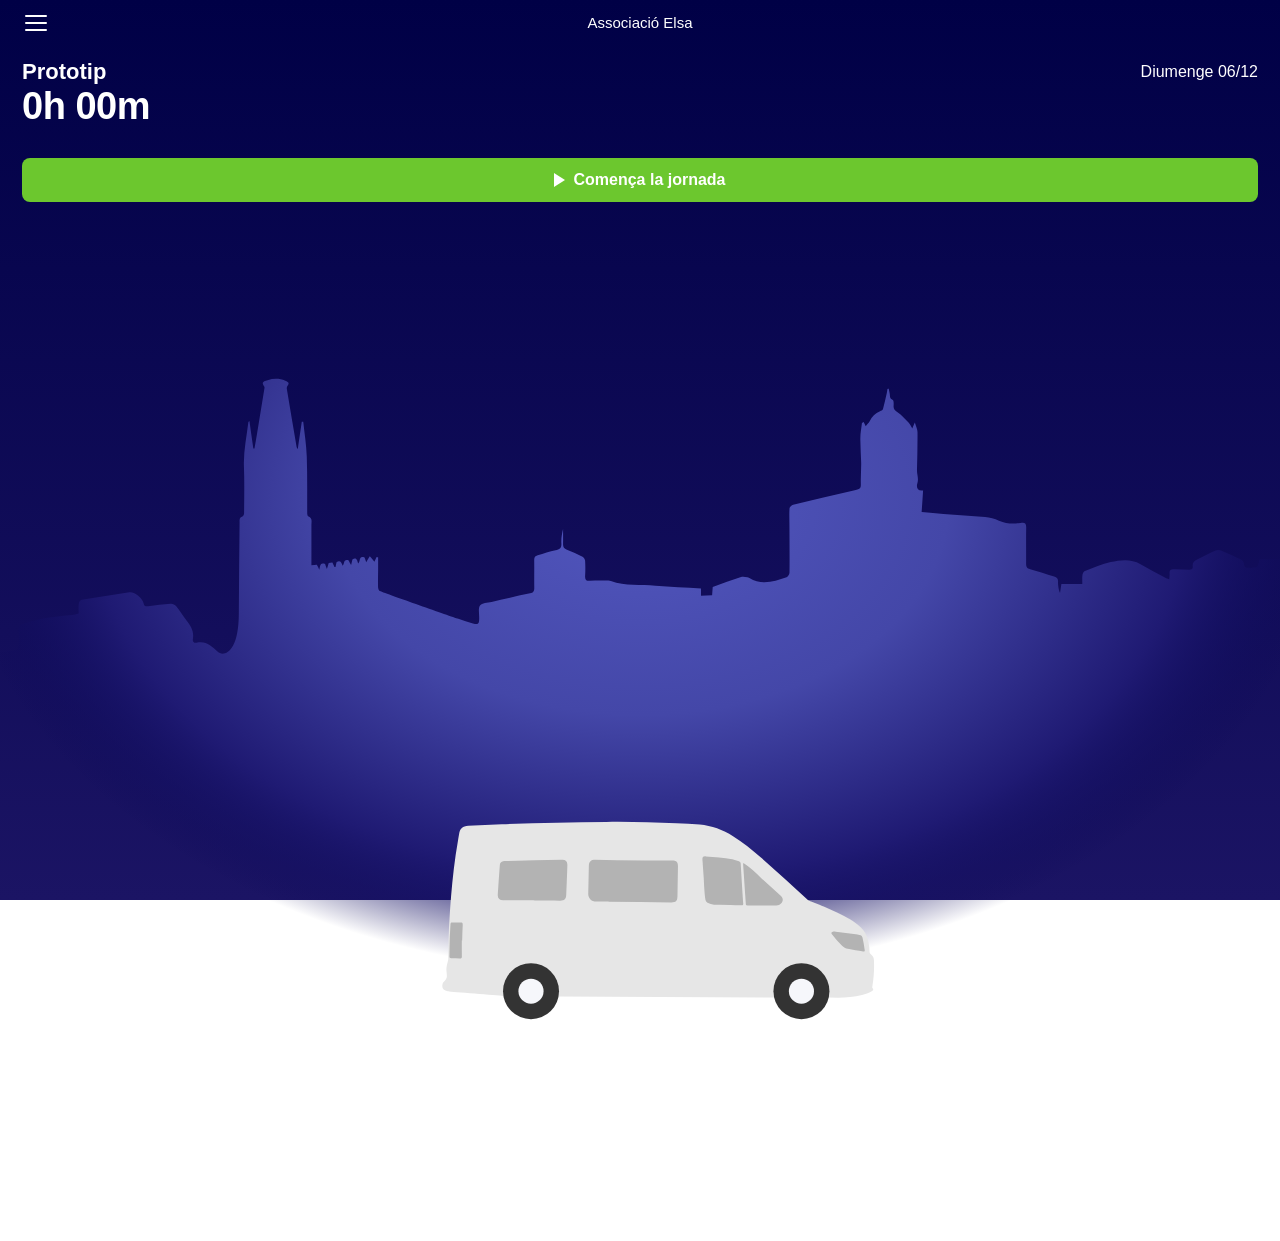
==== prototip.html @ 6fc0061e "Banc de proves (prototip.html): la mateixa app amb dades inventades, sense desar res" ====
<!DOCTYPE html>
<html lang="ca">
<head>
<meta charset="utf-8">
<meta name="viewport" content="width=device-width, initial-scale=1, maximum-scale=1, viewport-fit=cover">
<meta name="theme-color" content="#000046">
<meta name="mobile-web-app-capable" content="yes">
<meta name="apple-mobile-web-app-capable" content="yes">
<meta name="apple-mobile-web-app-status-bar-style" content="black-translucent">
<meta name="apple-mobile-web-app-title" content="Elsa">
<meta name="robots" content="noindex">
<meta name="referrer" content="no-referrer">
<title>Elsa · Prototip</title>
<link rel="manifest" href="manifest.json">
<link rel="icon" href="icona-192.png">
<link rel="apple-touch-icon" href="icona-180.png">
<link rel="preconnect" href="https://api.fontshare.com">
<link href="https://api.fontshare.com/v2/css?f[]=satoshi@400,500,700,900&display=swap" rel="stylesheet">
<link rel="stylesheet" href="estil.css">
</head>
<body>
<div id="app"></div>
<div id="capa" class="capa"><div id="panell" class="panell"></div></div>
<div id="dialeg" class="dialeg"><div class="caixa" id="caixa"></div></div>
<div id="avis" class="avis"></div>
<script src="config.js"></script>
<script src="prototip.js"></script>
<script src="app.js"></script>
</body>
</html>
---- estil.css ----
/* Estil de l'app dels conductors d'Elsa (disseny de l'Albert: Satoshi, blau #000046 → #1b1464). */
:root {
  --fosc: #000046;
  --fosc2: #1b1464;
  --text: #0d0b4a;
  --gris: #8a8aa0;
  --full: #f1f1f5;
  --linia: #e3e3ea;
  --boto: #2a2a8a;
  --verd: #6cc72e;
  --punt: #43d43c;
  --taronja: #f5a623;
  --vermell: #e53935;
  --vermell-fons: #ffdfe3;
  --vermell-text: #e8243c;
  --lila-fons: #f0dcfa;
  --lila-text: #8a4fc7;
  --lila: #8d4fd0;
  --groc-fons: #fff6c9;
  --groc: #f5c02e;
}

* { box-sizing: border-box; margin: 0; padding: 0; }
html, body { height: 100%; overscroll-behavior-y: none; }
body {
  font-family: 'Satoshi', -apple-system, 'Segoe UI', Roboto, Arial, sans-serif;
  background: linear-gradient(180deg, var(--fosc) 0%, var(--fosc2) 100%) fixed;
  color: #fff;
  -webkit-font-smoothing: antialiased;
  /* Comportament de app: sense seleccionar text, sense menú en mantenir premut, sense flaix blau. */
  -webkit-user-select: none; user-select: none;
  -webkit-touch-callout: none;
  -webkit-tap-highlight-color: transparent;
  overscroll-behavior: none;
}
input, textarea { -webkit-user-select: text; user-select: text; font-family: inherit; }
button { font-family: inherit; border: 0; cursor: pointer; color: inherit; background: none; transition: transform .08s ease; }
button:active { transform: scale(.96); }
button:disabled { opacity: .5; }

#app { min-height: 100%; display: flex; flex-direction: column; }

/* ───────── Capçalera fosca ───────── */
.cap { padding: calc(env(safe-area-inset-top) + 14px) 22px 0; }
.titol-app { position: relative; text-align: center; font-weight: 500; font-size: 15px; margin-bottom: 28px; }
.boto-menu { position: absolute; left: -6px; top: 50%; transform: translateY(-50%); width: 40px; height: 40px;
  display: flex; flex-direction: column; justify-content: center; align-items: center; gap: 5px; }
.boto-menu:active { transform: translateY(-50%) scale(.92); }
.boto-menu span { display: block; width: 22px; height: 2px; background: #fff; border-radius: 2px; }
.menu { position: fixed; inset: 0; z-index: 25; pointer-events: none; }
.menu-fons { position: absolute; inset: 0; background: rgba(0,0,30,.55); opacity: 0; transition: opacity .2s; }
.menu-caixa { position: absolute; top: 0; bottom: 0; left: 0; width: 78%; max-width: 320px; background: var(--fosc);
  padding: calc(env(safe-area-inset-top) + 24px) 22px 24px; transform: translateX(-100%); transition: transform .22s ease; }
.menu.obert { pointer-events: auto; }
.menu.obert .menu-fons { opacity: 1; }
.menu.obert .menu-caixa { transform: none; }
.menu-titol { font-size: 20px; font-weight: 700; margin-bottom: 18px; }
.menu-buit { color: #b9b9e0; font-size: 15px; }
.boto-repren { display: block; width: 100%; margin-top: 12px; padding: 12px; border-radius: 9px; background: rgba(255,255,255,.12);
  color: #fff; font-weight: 700; font-size: 15px; }
.fila { display: flex; justify-content: space-between; align-items: center; }
.nom-cond { font-size: 22px; font-weight: 700; }
.data { font-size: 16px; font-weight: 500; }
.temps-fila { display: flex; align-items: center; gap: 14px; margin-top: 10px; }
.temps { font-size: 38px; font-weight: 700; letter-spacing: -.5px; flex: 1; }
.punt { width: 20px; height: 20px; border-radius: 50%; background: var(--punt); box-shadow: 0 0 0 4px rgba(67,212,60,.25); flex: none; }
.punt.pausa { background: var(--taronja); box-shadow: 0 0 0 4px rgba(245,166,35,.25); }
.punt.parat { background: #6b6b9a; box-shadow: none; }
.bq { width: 46px; height: 46px; border-radius: 9px; background: var(--boto); display: grid; place-items: center; flex: none; }
.bq.clar { background: #e9e9f1; }
.ic-pausa { width: 14px; height: 16px; border-left: 5px solid #fff; border-right: 5px solid #fff; }
.ic-play { width: 0; height: 0; border-left: 15px solid var(--fosc); border-top: 9px solid transparent; border-bottom: 9px solid transparent; margin-left: 4px; }
.ic-stop { width: 16px; height: 16px; background: #f01e1e; border-radius: 2px; }
.en-pausa { color: var(--taronja); font-weight: 700; font-size: 14px; margin-top: 4px; }
.en-pausa span { color: #fff; font-weight: 500; }
.acabada { color: #b9b9e0; font-size: 14px; margin-top: 4px; }
.desfes { color: #b9b9e0; font-size: 13px; text-decoration: underline; padding: 6px 0 0; }

.linia-dia { position: relative; height: 6px; background: rgba(255,255,255,.12); border-radius: 3px; margin: 22px 0 6px; overflow: hidden; }
.linia-dia i { position: absolute; top: 0; bottom: 0; background: #4a4ac8; min-width: 2px; }
.linia-dia i.tram-pausa { background: var(--taronja); }
.hores-dia { display: flex; justify-content: space-between; font-size: 10px; font-weight: 500; opacity: .9; }

/* ───────── Pantalla d'inici (i de càrrega) ───────── */
.inici { flex: 1; display: flex; flex-direction: column; }
.boto-comenca { display: flex; align-items: center; justify-content: center; gap: 8px; width: 100%; margin-top: 30px;
  background: var(--verd); color: #fff; font-weight: 700; font-size: 16px; padding: 13px; border-radius: 8px; }
.ic-tri { width: 0; height: 0; border-left: 11px solid #fff; border-top: 7px solid transparent; border-bottom: 7px solid transparent; }
.escena { position: relative; flex: 1; min-height: 240px; margin-top: 20px; padding-bottom: 9vh; display: flex; align-items: flex-end; }
.escena img { display: block; width: 100%; height: auto; max-height: 100%; }

/* Esquelet mentre carrega */
.sk { background: linear-gradient(90deg, rgba(255,255,255,.08) 25%, rgba(255,255,255,.18) 50%, rgba(255,255,255,.08) 75%);
  background-size: 200% 100%; animation: brilla 1.3s infinite linear; border-radius: 6px; }
@keyframes brilla { from { background-position: 200% 0; } to { background-position: -200% 0; } }

/* ───────── Full blanc amb la ruta ───────── */
.full { flex: 1; background: var(--full); color: var(--text); border-radius: 22px 22px 0 0; margin-top: 18px;
  display: flex; flex-direction: column; min-height: 50vh; padding-bottom: calc(env(safe-area-inset-bottom) + 20px); }
.pestanyes { display: flex; border-bottom: 1px solid var(--linia); background: #fff; border-radius: 22px 22px 0 0; }
.pt { flex: 1; text-align: center; padding: 16px 0 10px; font-weight: 700; font-size: 18px; color: #9b9bb0; }
.pt small { display: block; font-size: 13px; font-weight: 700; margin-top: 1px; }
.pt.act { color: var(--text); }
.p { display: flex; align-items: center; gap: 16px; padding: 12px 20px; background: #fff; border-bottom: 1px solid var(--linia); position: relative; }
.p .h { font-weight: 700; font-size: 19px; min-width: 50px; }
.p .info { min-width: 0; flex: 1; }
.p .n { font-weight: 700; font-size: 19px; white-space: nowrap; overflow: hidden; line-height: 1.2; }
.p .d { font-size: 12px; font-weight: 700; color: var(--gris); margin-top: 1px; white-space: nowrap; overflow: hidden; text-overflow: ellipsis; }
.p .etiq { position: absolute; right: 12px; bottom: 9px; font-size: 9px; font-weight: 900; color: #fff; padding: 2px 6px; border-radius: 4px; letter-spacing: .3px; }
.p.no { background: var(--vermell-fons); color: var(--vermell-text); }
.p.no .d { color: var(--vermell-text); opacity: .85; }
.p.nou { background: var(--lila-fons); color: var(--lila-text); }
.p.nou .d { color: var(--lila-text); opacity: .8; }
.p.cadira { background: var(--groc-fons); }
.etiq.no { background: var(--vermell-text); }
.etiq.nou { background: var(--lila); }
.etiq.cadira { background: var(--groc); }
.etiq.pastis { background: none; font-size: 18px; padding: 0 2px; line-height: 1; }
.etiq + .etiq { right: auto; }
.etiquetes { position: absolute; right: 12px; bottom: 9px; display: flex; gap: 4px; }
.etiquetes .etiq { position: static; }
.p.centre { background: transparent; color: var(--gris); }
.p.centre .h { font-weight: 500; }
.p.centre .fletxa { flex: 1; display: flex; align-items: center; gap: 12px; font-size: 12px; font-weight: 700; }
.p.centre .fletxa i { flex: 1; max-width: 90px; height: 1px; background: var(--gris); position: relative; }
.p.centre .fletxa i::after { content: ''; position: absolute; right: 0; top: -4px; border-left: 7px solid var(--gris); border-top: 4.5px solid transparent; border-bottom: 4.5px solid transparent; }
.p.guardant { opacity: .6; }
.buit { padding: 40px 24px; text-align: center; color: var(--gris); font-weight: 500; }

/* ───────── Barra de baix ───────── */
.nav { position: fixed; left: 0; right: 0; bottom: 0; display: flex; justify-content: center; gap: 26px;
  padding: 10px 0 calc(env(safe-area-inset-bottom) + 12px); background: var(--full); border-top: 1px solid var(--linia); z-index: 5; }
.nav button { min-width: 92px; padding: 9px 20px; border-radius: 22px; font-size: 18px; font-weight: 500; }
.nav .act { background: var(--fosc2); color: #fff; }
.nav .off { border: 1px solid #c9c9d6; color: #c3c3d0; }

/* ───────── Panell (marcar una falta) ───────── */
.capa { position: fixed; inset: 0; background: rgba(0,0,30,.55); display: none; align-items: flex-end; z-index: 20; }
.capa.oberta { display: flex; }
.panell { overflow-x: hidden; background: #fff; color: var(--text); width: 100%; max-height: 92vh; overflow-y: auto; border-radius: 22px 22px 0 0;
  padding: 20px 18px calc(env(safe-area-inset-bottom) + 22px); }
.panell h3 { font-size: 22px; font-weight: 700; }
.panell .sub { color: var(--gris); font-weight: 700; font-size: 13px; margin-bottom: 8px; }
.panell h4 { font-size: 13px; font-weight: 700; color: var(--gris); letter-spacing: .6px; margin: 16px 0 8px; text-transform: uppercase; }
.xips { display: flex; flex-wrap: wrap; gap: 8px; }
.xip { padding: 11px 14px; border-radius: 10px; background: var(--full); font-weight: 700; font-size: 15px; color: var(--text); }
.xip.si { background: var(--fosc2); color: #fff; }
.camp { width: 100%; font-size: 17px; padding: 12px; border: 1.5px solid #c9c9d6; border-radius: 10px; margin-top: 8px; color: var(--text); background: #fff; }
/* La casella de data de l'iPhone/Android té una amplada pròpia que sortia de la pantalla. */
input.camp[type=date] { display: block; max-width: 100%; min-width: 0; -webkit-appearance: none; appearance: none; text-align: left; min-height: 48px; }
input.camp[type=date]::-webkit-date-and-time-value { text-align: left; }
.avis-salut { background: #fff6c9; border-radius: 8px; padding: 8px 10px; font-size: 13px; font-weight: 500; margin-top: 8px; }
.gran { display: block; width: 100%; padding: 15px; border-radius: 12px; font-size: 17px; font-weight: 700; margin-top: 18px; text-align: center; text-decoration: none; }
.gran.blau { background: var(--fosc2); color: #fff; }
.gran.verd { background: #25a244; color: #fff; }
.gran.gris { background: var(--full); color: var(--text); margin-top: 10px; }
.gran.vora { border: 1.5px solid #c9c9d6; color: var(--text); margin-top: 10px; }
.falta-ja { background: var(--vermell-fons); color: var(--vermell-text); border-radius: 12px; padding: 12px; margin-top: 10px; font-weight: 700; }
.falta-ja small { display: block; font-weight: 500; color: var(--text); opacity: .7; margin-top: 2px; }
.ok-gran { font-size: 22px; font-weight: 700; color: #1d8a3a; }
.missatge { background: var(--full); border-radius: 10px; padding: 12px; margin-top: 10px; font-weight: 500; }

/* ───────── Diàleg (preguntes) i avís d'error ───────── */
.dialeg { position: fixed; inset: 0; background: rgba(0,0,30,.6); display: none; align-items: center; justify-content: center; z-index: 30; padding: 24px; }
.dialeg.obert { display: flex; }
.caixa { background: #fff; color: var(--text); border-radius: 18px; padding: 22px 20px 16px; width: 100%; max-width: 360px; }
.caixa p { font-size: 17px; font-weight: 500; line-height: 1.35; white-space: pre-line; }
.caixa .botons2 { display: flex; gap: 10px; margin-top: 18px; }
.caixa .botons2 button { flex: 1; padding: 13px 8px; border-radius: 11px; font-weight: 700; font-size: 16px; }
.caixa .si { background: var(--fosc2); color: #fff; }
.caixa .no { background: var(--full); }
.avis { position: fixed; left: 14px; right: 14px; bottom: calc(env(safe-area-inset-bottom) + 78px); background: #c62828; color: #fff;
  border-radius: 12px; padding: 13px 14px; font-weight: 700; font-size: 15px; z-index: 40; display: none; box-shadow: 0 6px 20px rgba(0,0,0,.3); }
.avis.vist { display: block; }

/* ───────── Oficina ───────── */
.tria { display: flex; gap: 10px; margin-top: 4px; }
.tria select { flex: 1; font-size: 16px; font-family: inherit; padding: 10px; border-radius: 10px; border: 0; background: rgba(255,255,255,.12); color: #fff; }
.tria option { color: #000; }
.bloc-of { background: #fff; margin: 12px 14px 0; border-radius: 14px; padding: 14px; color: var(--text); }
.bloc-of h4 { font-size: 13px; color: var(--gris); letter-spacing: .6px; text-transform: uppercase; margin-bottom: 8px; }
.bloc-of .lin { padding: 6px 0; border-bottom: 1px solid var(--linia); font-weight: 500; font-size: 15px; }
.bloc-of .lin:last-child { border-bottom: 0; }
.bloc-of .lin.mal { color: var(--vermell-text); font-weight: 700; }
.bloc-of input[type=time] { font-size: 16px; padding: 8px; border-radius: 8px; border: 1.5px solid #c9c9d6; margin: 4px 6px 4px 0; }
.petit { padding: 8px 12px; border-radius: 9px; font-weight: 700; font-size: 14px; background: var(--full); margin: 4px 6px 0 0; }
.petit.blau { background: var(--fosc2); color: #fff; }

.sense-clau { padding: 120px 30px; text-align: center; font-size: 19px; font-weight: 500; line-height: 1.4; }

/* Els meus fitxatges */
.meus { display: block; margin: 12px 0 0 auto; color: #b9b9e0; font-size: 14px; font-weight: 500; }
.menu-opcio { display: block; width: 100%; text-align: left; padding: 14px 0; font-size: 17px; font-weight: 500; border-bottom: 1px solid rgba(255,255,255,.12); margin-bottom: 14px; }
.fitx { display: flex; align-items: center; justify-content: space-between; gap: 10px; padding: 10px 0; border-bottom: 1px solid var(--linia); }
.fitx-text { font-size: 16px; }
.fitx-text small { color: var(--gris); }
.fitx-com { font-size: 13px; color: var(--gris); margin-top: 2px; }
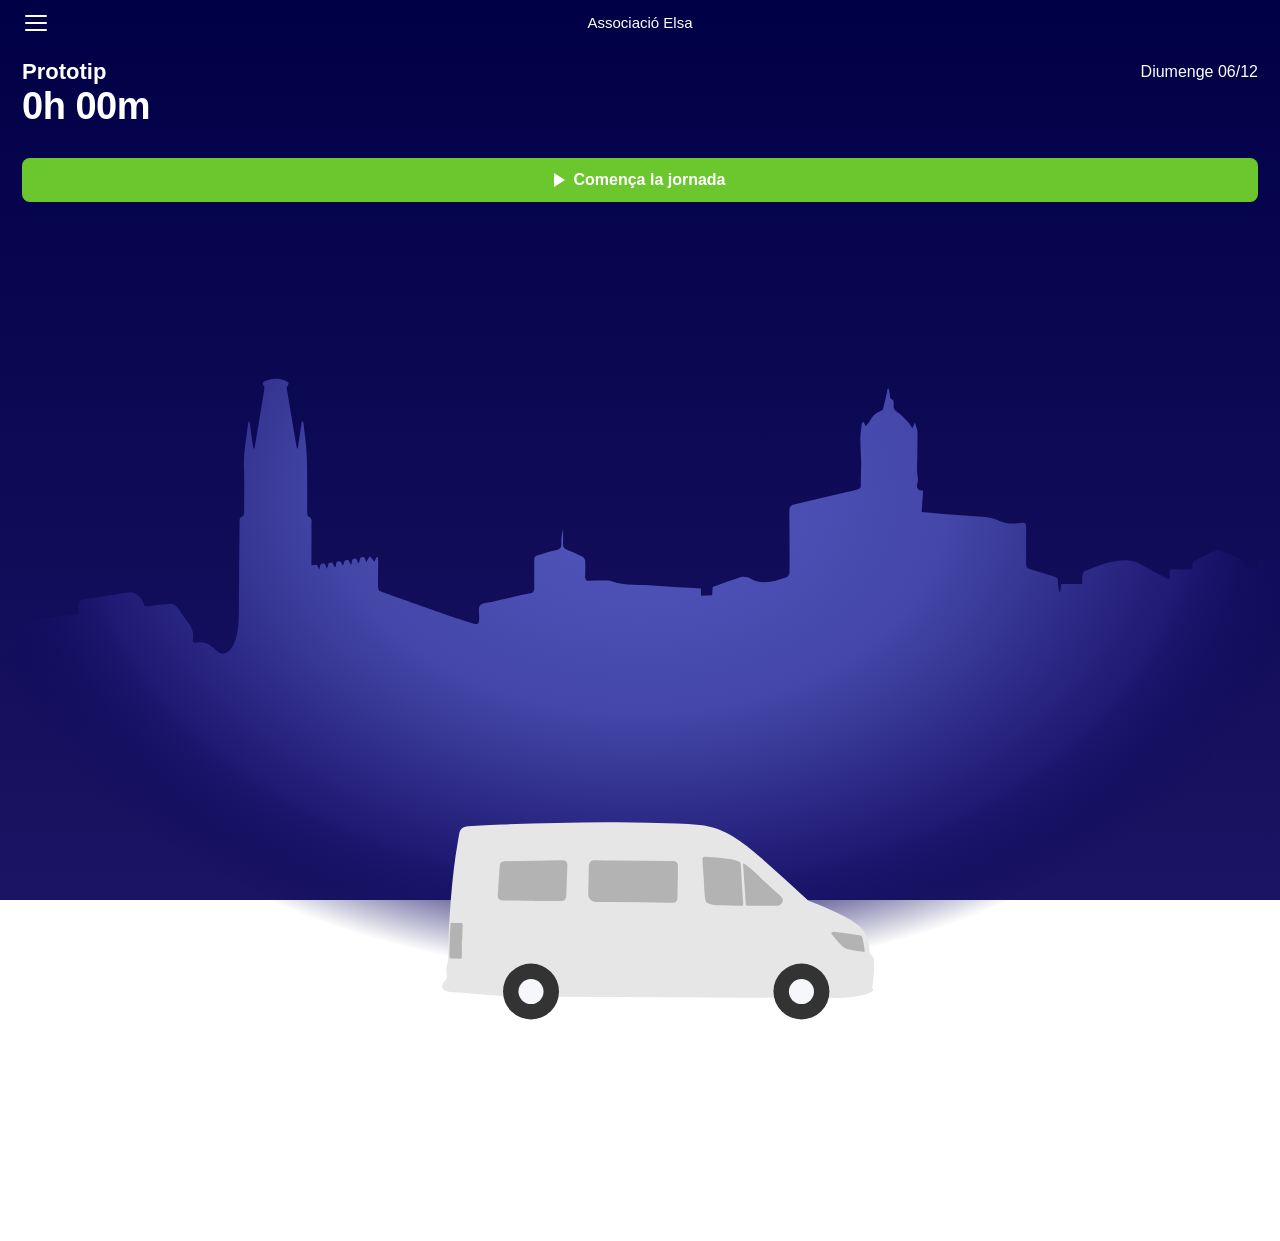
==== commit 479404c9: "Prototip instal·lable com a app pròpia" ====
--- a/prototip.html
+++ b/prototip.html
@@ -7,11 +7,11 @@
 <meta name="mobile-web-app-capable" content="yes">
 <meta name="apple-mobile-web-app-capable" content="yes">
 <meta name="apple-mobile-web-app-status-bar-style" content="black-translucent">
-<meta name="apple-mobile-web-app-title" content="Elsa">
+<meta name="apple-mobile-web-app-title" content="Prototip">
 <meta name="robots" content="noindex">
 <meta name="referrer" content="no-referrer">
 <title>Elsa · Prototip</title>
-<link rel="manifest" href="manifest.json">
+<link rel="manifest" href="manifest-prototip.json">
 <link rel="icon" href="icona-192.png">
 <link rel="apple-touch-icon" href="icona-180.png">
 <link rel="preconnect" href="https://api.fontshare.com">
